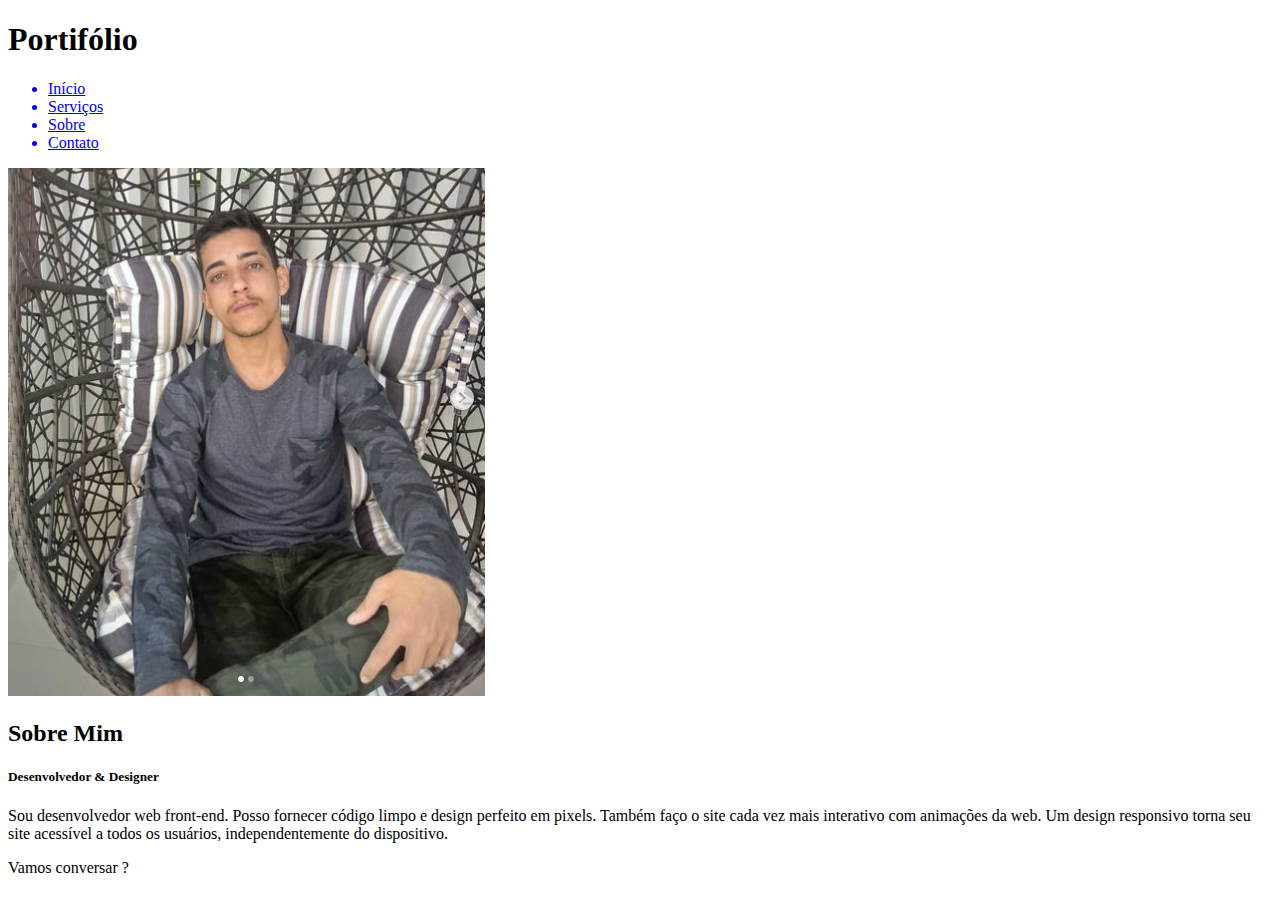
==== about.html @ fe44938f "primeiro commit" ====
<!DOCTYPE html>
<html lang="en">
<head>
    <meta charset="UTF-8">
    <meta http-equiv="X-UA-Compatible" content="IE=edge">
    <meta name="viewport" content="width=device-width, initial-scale=1.0">
    <link href="./style.css/style.css" rel="stylesheet">    
    <link href="./style.css/fonts.css" rel="stylesheet">
    <title>About</title>
</head>
<body class="hero">
    <header>
        <div class="title">
            <h1 class="logo">Portifólio</h1>
        </div>
        <ul>
            <a href="/index.html"><li>Início</li></a>
            <a href="#"><li>Serviços</li></a>
            <a href="/about.html"><li>Sobre</li></a>
            <a href="/contact.html"><li>Contato</li></a>
            
        </ul>
    </header>
    <section class="hero">
		<div class="main">
			<img src="./components/images/iugner.png">
			<div class="about-text">
				<h2>Sobre Mim</h2>
				<h5>Desenvolvedor <span>& Designer</span></h5>
				<p>Sou desenvolvedor web front-end. Posso fornecer código limpo e design perfeito em pixels. 
                    Também faço o site cada vez mais interativo com animações da web. 
                    Um design responsivo torna seu site acessível a todos os usuários, 
                    independentemente do dispositivo.</p>
				<a class="button">Vamos conversar ?</a>
			</div>
		</div>
	</section>
</body>
</html>
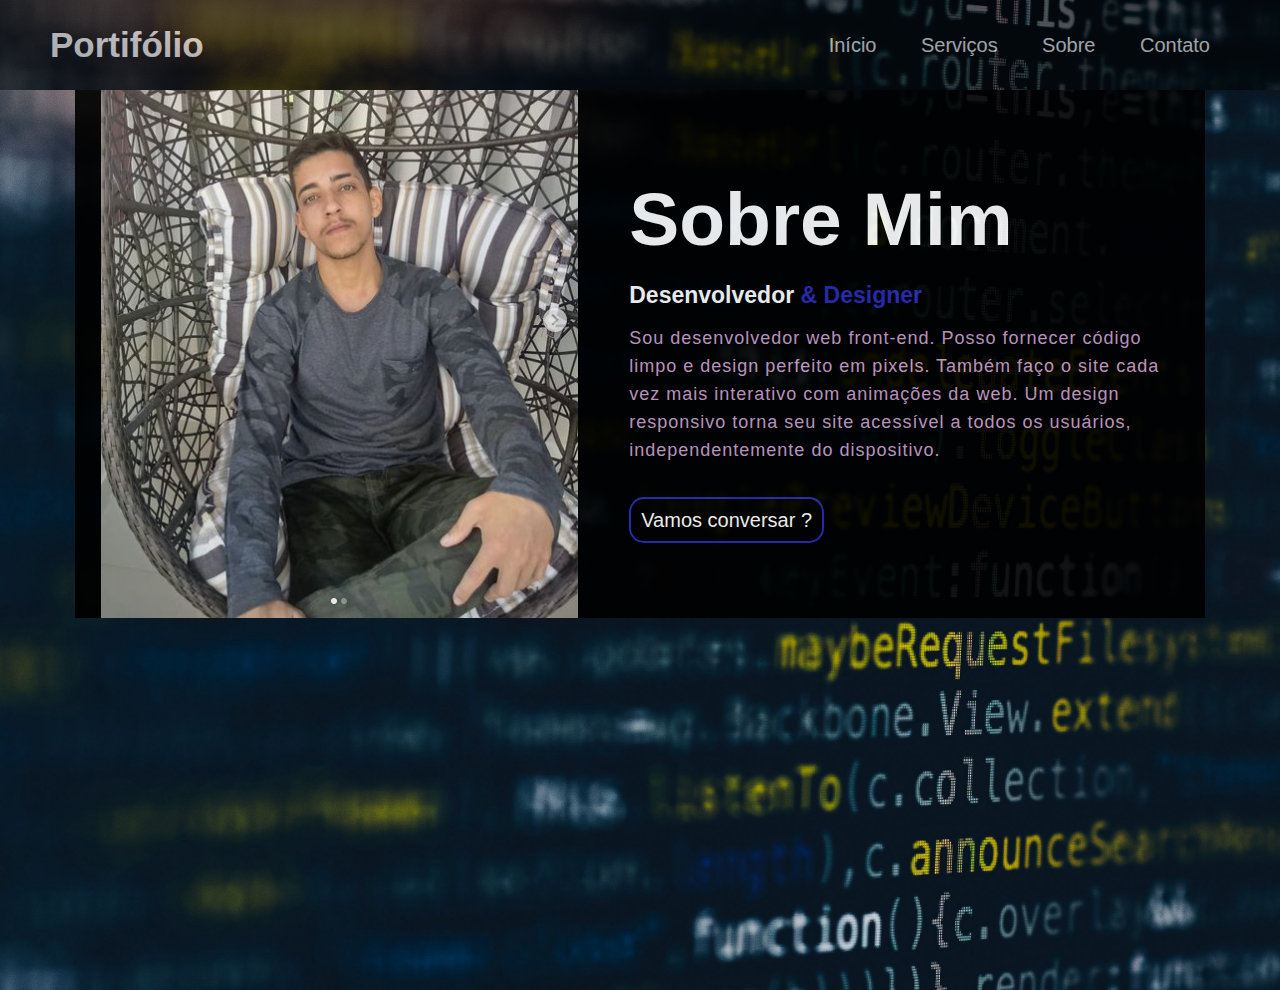
==== commit b08007e1: "3.2 commit" ====
--- a/about.html
+++ b/about.html
@@ -4,8 +4,8 @@
     <meta charset="UTF-8">
     <meta http-equiv="X-UA-Compatible" content="IE=edge">
     <meta name="viewport" content="width=device-width, initial-scale=1.0">
-    <link href="./style.css/style.css" rel="stylesheet">    
-    <link href="./style.css/fonts.css" rel="stylesheet">
+    <link href="./style/style.css" rel="stylesheet">    
+    <link href="./style/fonts.css" rel="stylesheet">
     <title>About</title>
 </head>
 <body class="hero">
@@ -23,7 +23,7 @@
     </header>
     <section class="hero">
 		<div class="main">
-			<img src="./components/images/iugner.png">
+			<img src="./images/iugner.png">
 			<div class="about-text">
 				<h2>Sobre Mim</h2>
 				<h5>Desenvolvedor <span>& Designer</span></h5>
--- a/style/style.css
+++ b/style/style.css
@@ -0,0 +1,207 @@
+*{
+    margin: 0;
+    padding: 0;
+}
+
+.hero{
+    height: 100vh;
+    width: 100%;   
+    background-image: url(/images/back.jpg);
+    background-size: cover;
+    background-position: center; 
+}
+
+.logo{
+    color:white;
+    font-size: 35px;
+    font-family: 'Gill Sans', 'Gill Sans MT', Calibri, 'Trebuchet MS', sans-serif;
+}
+body{
+    color: white;
+    font-family: 'Gill Sans', 'Gill Sans MT', Calibri, 'Trebuchet MS', sans-serif;
+}
+header{
+    height: 10vh;
+    display: flex;
+    flex-direction: row;
+    justify-content: space-between;
+    align-items: center;
+    content: '';
+    background-color: black;
+    opacity: .6;
+}
+
+span{
+    color: rgb(43, 43, 185);;
+}
+.title{
+    flex-direction: column;
+    line-height: 10px;
+    padding: 50px;
+}
+li{
+    display: inline-block;
+    margin: 20px;
+}
+ul{
+    padding: 50px;
+}
+a{
+    color: white;
+    font-size: 20px;
+}
+a:hover{
+    color: rgb(43, 43, 185);
+    transition: 0.3s all;
+}
+.content{
+    position: absolute;
+    top: 50%;
+    left: 8%;
+    color: white;
+}
+
+h1{
+    color: rgb(43, 43, 185);
+    margin: 0px 0px 0px;
+    font-size: 60px;
+}
+h2{
+    color: rgb(43, 43, 185);
+    margin-bottom: 0px;
+    font-size: 30px;
+}
+h3{
+    color: white;
+    margin-bottom: 0px;
+    font-size: 25px;
+}
+h4{
+    color: white;
+    letter-spacing: 2px;
+    font-size: 20px;
+}
+h5{
+	color: white;
+	font-size: 23px;
+	margin-bottom: 15px;
+}
+
+.about{
+	width: 100%;
+	padding: 100px 0px;
+	background-color: #191919;
+}
+.main{
+	width: 1130px;
+	max-width: 95%;
+	margin: 0 auto;
+	display: flex;
+	align-items: center;
+	justify-content: space-around;
+    content: '';
+    background-color: black;
+    opacity: .9;
+}
+.about-text{
+	width: 550px;
+}
+.about-text h2{
+	color: white;
+	font-size: 75px;
+	text-transform: capitalize;
+	margin-bottom: 20px;
+}
+.about-text p{
+	color: #fcfc;
+	letter-spacing: 1px;
+	line-height: 28px;
+	font-size: 18px;
+	margin-bottom: 45px;
+}
+.button{
+    border: 2px solid rgb(43, 43, 185);
+    padding: 10px;
+    border-radius: 15px;
+}
+.button:hover{
+    background-color: rgb(43, 43, 185);
+    color: white;
+    cursor: pointer;
+}
+
+
+.formcontact{
+    width: 50%;
+    min-height: 100vh;
+    display: flex;
+    align-items: center;
+    justify-content: center;
+    flex-direction: column;
+    font-family: 'Gill Sans', 'Gill Sans MT', Calibri, 'Trebuchet MS', sans-serif;
+    padding-right: 1rem;
+    padding-left: 1rem;
+    content: '';
+    background-color: black;
+    opacity: .8;
+}
+
+form{
+    width: 100%;
+    max-width: 32rem;
+    font-size: 18px;
+}
+
+form label,
+form input,
+form textarea,
+form button{
+    display: block;
+    width: 100%;
+}
+form label{
+    color: white;
+    line-height: 1;
+    margin-bottom: 0.5rem;
+}
+
+form input,
+form textarea{
+    font: inherit;
+    padding: 10px;
+    margin-bottom: 1rem;
+    border: 3px solid transparent;
+    border-radius: 8px;
+    transition: border-color, box-shadow 0.2s;
+}
+form textarea{
+    min-height: 13rem;
+    resize: vertical;
+
+}
+
+form input:hover,
+form input:focus,
+form textarea:hover,
+form textarea:focus{
+    outline: none;
+    border-color: rgb(43, 43, 185);
+    box-shadow: 3px rgb(43, 43, 185);
+}
+
+form button{
+    display: block;
+    background-color: transparent;
+    color: white;
+    padding: 1rem;
+    font: inherit;
+    border-color: rgb(43, 43, 185);
+    border-radius: 8px;
+    cursor: pointer;
+    transition: 0.2s;
+    width: 105%;
+}
+
+form button:hover{
+    background-color: rgb(43, 43, 185);
+}
--- a/style/fonts.css
+++ b/style/fonts.css
@@ -0,0 +1,59 @@
+@font-face {
+    font-family: 'poppinsblack';
+    src: url('../components/fonts/poppins-black-webfont.woff') format('woff2'),
+         url('../components/fonts/poppins-black-webfont.woff') format('woff');
+    font-weight: normal;
+    font-style: normal;
+  
+  }
+  
+  
+  
+  
+  @font-face {
+    font-family: 'poppinsbold';
+    src: url('../components/fonts/poppins-bold-webfont.woff2') format('woff2'),
+         url('../components/fonts/poppins-bold-webfont.woff') format('woff');
+    font-weight: normal;
+    font-style: normal;
+  
+  }
+  
+  
+  @font-face {
+    font-family: 'poppinslight';
+    src: url('../components/fonts/poppins-light-webfont.woff2') format('woff2'),
+         url('../components/fonts/poppins-light-webfont.woff') format('woff');
+    font-weight: normal;
+    font-style: normal;
+  
+  }
+  
+  
+  @font-face {
+    font-family: 'poppinsmedium';
+    src: url('../components/fonts/poppins-medium-webfont.woff2') format('woff2'),
+         url('../components/fonts/poppins-medium-webfont.woff') format('woff');
+    font-weight: normal;
+    font-style: normal;
+  
+  }
+  
+  @font-face {
+    font-family: 'poppinsregular';
+    src: url('../components/fonts/poppins-regular-webfont.woff2') format('woff2'),
+         url('../components/fonts/poppins-regular-webfont.woff') format('woff');
+    font-weight: normal;
+    font-style: normal;
+  
+  }
+  
+  @font-face {
+    font-family: 'poppinssemibold';
+    src: url('../components/fonts/poppins-semibold-webfont.woff2') format('woff2'),
+         url('../components/fonts/poppins-semibold-webfont.woff') format('woff');
+    font-weight: normal;
+    font-style: normal;
+  
+  }
+  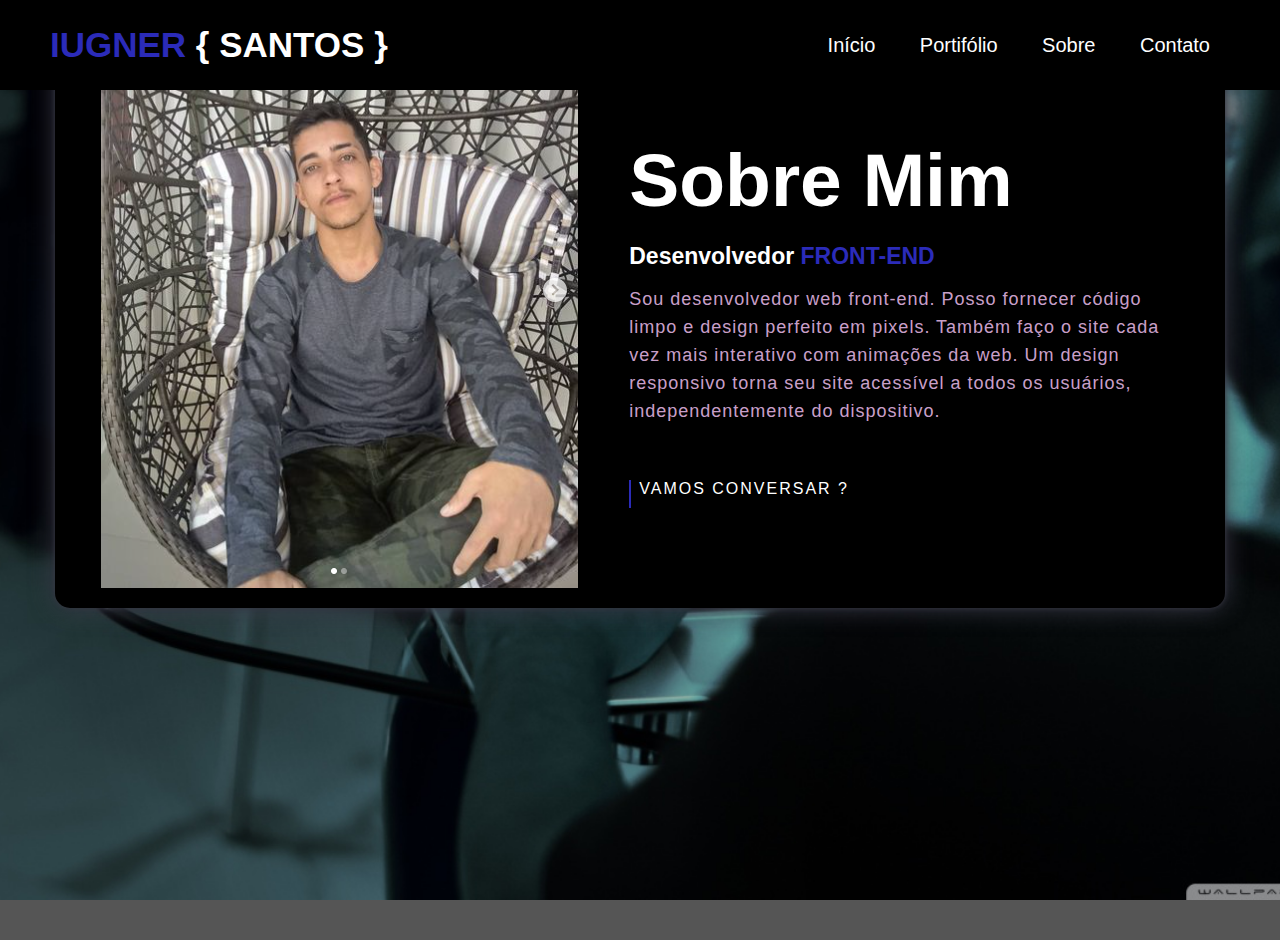
==== commit aa8a1ae9: "menu Portifolio adicionado" ====
--- a/about.html
+++ b/about.html
@@ -6,18 +6,22 @@
     <meta name="viewport" content="width=device-width, initial-scale=1.0">
     <link href="./style/style.css" rel="stylesheet">    
     <link href="./style/fonts.css" rel="stylesheet">
-    <title>About</title>
+    <link href="./style/media.css" rel="stylesheet">
+    <title>Sobre</title>
 </head>
 <body class="hero">
     <header>
         <div class="title">
-            <h1 class="logo">Portifólio</h1>
+            <h1 class="logo"><span>IUGNER </span>{ SANTOS }</h1>
         </div>
+        <button class="buttonmenu">
+            &#9776;
+        </button>
         <ul>
-            <a href="/index.html"><li>Início</li></a>
-            <a href="#"><li>Serviços</li></a>
-            <a href="/about.html"><li>Sobre</li></a>
-            <a href="/contact.html"><li>Contato</li></a>
+            <a href="index.html"><li>Início</li></a>
+            <a href="projetos.html"><li>Portifólio</li></a>
+            <a href="about.html"><li>Sobre</li></a>
+            <a href="contact.html"><li>Contato</li></a>
             
         </ul>
     </header>
@@ -26,12 +30,17 @@
 			<img src="./images/iugner.png">
 			<div class="about-text">
 				<h2>Sobre Mim</h2>
-				<h5>Desenvolvedor <span>& Designer</span></h5>
+				<h5>Desenvolvedor <span>FRONT-END</span></h5>
 				<p>Sou desenvolvedor web front-end. Posso fornecer código limpo e design perfeito em pixels. 
                     Também faço o site cada vez mais interativo com animações da web. 
                     Um design responsivo torna seu site acessível a todos os usuários, 
                     independentemente do dispositivo.</p>
-				<a class="button">Vamos conversar ?</a>
+				<a class="butao" href="contact.html">
+                    <span></span>
+                    <span></span>
+                    <span></span>
+                    <span></span>
+                    Vamos conversar ?</a>
 			</div>
 		</div>
 	</section>
--- a/style/style.css
+++ b/style/style.css
@@ -6,9 +6,11 @@
 .hero{
     height: 100vh;
     width: 100%;   
-    background-image: url(/images/back.jpg);
+    background-image: url(../images/back3.jpg);
     background-size: cover;
     background-position: center; 
+    background-repeat: no-repeat;
+    background-attachment: fixed;
 }
 
 .logo{
@@ -23,12 +25,14 @@
 header{
     height: 10vh;
     display: flex;
+    position: fixed;
     flex-direction: row;
     justify-content: space-between;
     align-items: center;
-    content: '';
     background-color: black;
-    opacity: .6;
+    width: 100%;
+    top: 0;
+    left: 0;
 }
 
 span{
@@ -44,11 +48,13 @@
     margin: 20px;
 }
 ul{
-    padding: 50px;
+    overflow: hidden;
+    margin-right: 50px;
 }
 a{
     color: white;
     font-size: 20px;
+    text-decoration: none;
 }
 a:hover{
     color: rgb(43, 43, 185);
@@ -93,6 +99,7 @@
 	background-color: #191919;
 }
 .main{
+    padding: 20px;
 	width: 1130px;
 	max-width: 95%;
 	margin: 0 auto;
@@ -101,7 +108,14 @@
 	justify-content: space-around;
     content: '';
     background-color: black;
-    opacity: .9;
+    box-shadow: 0 0 5px rgb(54, 54, 65),
+                0 0 25px rgb(58, 58, 73);
+                border-radius: 15px;
+    
+}
+section{
+    padding-top: 80px;
+    
 }
 .about-text{
 	width: 550px;
@@ -119,31 +133,222 @@
 	font-size: 18px;
 	margin-bottom: 45px;
 }
-.button{
-    border: 2px solid rgb(43, 43, 185);
+
+.butao{
+    position: relative;
+    display: inline-block;
+    padding: 10px 20px;
+    color: white;
+    font-size: 16px;
+    text-decoration: none;
+    text-transform: uppercase;
+    overflow: hidden;
+    transition: .5s;
+    margin-top: 40x;
+    letter-spacing: 2px;
     padding: 10px;
-    border-radius: 15px;
-}
-.button:hover{
-    background-color: rgb(43, 43, 185);
-    color: white;
+    background-color: transparent;
+}
+.butao:hover{
     cursor: pointer;
+    padding: 10px;
+    background: rgb(43, 43, 185);
+    color: #fff;
+    box-shadow: 0 0 5px rgb(43, 43, 185),
+                0 0 25px rgb(43, 43, 185);
+}
+a span{
+    position: absolute;
+    display: block;
+    background-color:rgb(43, 43, 185)
+}
+
+a span:nth-child(1){
+    top:0;
+    left: -100%;
+    width: 100%;
+    height: 2px;
+    background: -moz-linear-gradient(90deg, transparent,rgb(43, 43, 185));
+    
+    animation: btn-anim1 1s linear infinite;
+}
+@keyframes btn-anim1{
+    0% {
+        left:-100%;
+    }
+    50%,100% {
+        left: 100%;
+    }
+}
+
+a span:nth-child(2){
+    top: -100%;
+    right: 0;
+    width: 2px;
+    height: 100%;
+    background: -moz-linear-gradient(180deg, transparent,rgb(43, 43, 185));
+    animation: btn-anim2 1s linear infinite;
+    animation-delay: .25s;
+}
+@keyframes btn-anim2{
+    0% {
+        top:-100%;
+    }
+    50%,100% {
+        top: 100%;
+    }
+}
+a span:nth-child(3){
+    bottom:0;
+    right: -100%;
+    width: 100%;
+    height: 2px;
+    background: -moz-linear-gradient(270deg, transparent,rgb(43, 43, 185));
+    animation: btn-anim3 1s linear infinite;
+    animation-delay: .5s
+}
+@keyframes btn-anim3{
+    0% {
+        right:-100%;
+    }
+    50%,100% {
+        right: 100%;
+    }
+}
+a span:nth-child(4){
+    bottom:-100;
+    left:0;
+    width: 2px;
+    height: 100%;
+    background: -moz-linear-gradient(90deg, transparent,rgb(43, 43, 185));
+    animation: btn-anim4 1s linear infinite;
+    animation-delay: .75s;
+}
+@keyframes btn-anim4{
+    0% {
+        bottom:-100%;
+    }
+    50%,100% {
+        bottom: 100%;
+    }
+}
+button{
+    border: none;
+}
+button span{
+    position: absolute;
+    display: block;
+    background-color:rgb(43, 43, 185);
+    border: none;
+}
+
+button span:nth-child(1){
+    top:0;
+    left: -100%;
+    width: 100%;
+    height: 2px;
+    background: -moz-linear-gradient(90deg, transparent,rgb(43, 43, 185));
+    
+    animation: btn-anim1 1s linear infinite;
+}
+@keyframes btn-anim1{
+    0% {
+        left:-100%;
+    }
+    50%,100% {
+        left: 100%;
+    }
+}
+.buttonmenu{
+    display: none;
+}
+button span:nth-child(2){
+    top: -100%;
+    right: 0;
+    width: 2px;
+    height: 100%;
+    background: -moz-linear-gradient(180deg, transparent,rgb(43, 43, 185));
+    animation: btn-anim2 1s linear infinite;
+    animation-delay: .25s;
+}
+@keyframes btn-anim2{
+    0% {
+        top:-100%;
+    }
+    50%,100% {
+        top: 100%;
+    }
+}
+button span:nth-child(3){
+    bottom:0;
+    right: -100%;
+    width: 100%;
+    height: 2px;
+    background: -moz-linear-gradient(270deg, transparent,rgb(43, 43, 185));
+    animation: btn-anim3 1s linear infinite;
+    animation-delay: .5s
+}
+@keyframes btn-anim3{
+    0% {
+        right:-100%;
+    }
+    50%,100% {
+        right: 100%;
+    }
+}
+button span:nth-child(4){
+    bottom:-100;
+    left:0;
+    width: 2px;
+    height: 100%;
+    background: -moz-linear-gradient(90deg, transparent,rgb(43, 43, 185));
+    animation: btn-anim4 1s linear infinite;
+    animation-delay: .75s;
+}
+@keyframes btn-anim4{
+    0% {
+        bottom:-100%;
+    }
+    50%,100% {
+        bottom: 100%;
+    }
 }
 
 
 .formcontact{
-    width: 50%;
-    min-height: 100vh;
+    
+        padding: 20px 10px 20px 10px;
+        width: 650px;
+        max-width: 95%;
+        height: 570px;
+        margin: 0 auto;
+        display: flex;
+        align-items: center;
+        justify-content: space-around;
+        flex-direction: column;
+        background-color: black;
+        box-shadow: 0 0 5px rgb(54, 54, 65),
+                    0 0 25px rgb(58, 58, 73);
+        border-radius: 15px;
+    
+}
+.cards{
+    
+    padding: 20px 10px 20px 10px;
+    width: 150px;
+    max-width: 95%;
+    height: 70px;
+    margin-left: 600px;
+    margin-bottom: 10px;
     display: flex;
     align-items: center;
-    justify-content: center;
+    justify-content: space-around;
     flex-direction: column;
-    font-family: 'Gill Sans', 'Gill Sans MT', Calibri, 'Trebuchet MS', sans-serif;
-    padding-right: 1rem;
-    padding-left: 1rem;
-    content: '';
     background-color: black;
-    opacity: .8;
+    box-shadow: 0 0 5px rgb(54, 54, 65),
+                0 0 25px rgb(58, 58, 73);
+    border-radius: 15px;
+
 }
 
 form{
@@ -154,8 +359,7 @@
 
 form label,
 form input,
-form textarea,
-form button{
+form textarea{
     display: block;
     width: 100%;
 }
@@ -167,12 +371,14 @@
 
 form input,
 form textarea{
+    color: white;
     font: inherit;
-    padding: 10px;
+    padding: 5px;
     margin-bottom: 1rem;
-    border: 3px solid transparent;
+    border: 1px solid white;
     border-radius: 8px;
     transition: border-color, box-shadow 0.2s;
+    background-color: rgb(8, 8, 8);
 }
 form textarea{
     min-height: 13rem;
@@ -189,19 +395,175 @@
     box-shadow: 3px rgb(43, 43, 185);
 }
 
-form button{
-    display: block;
-    background-color: transparent;
-    color: white;
-    padding: 1rem;
-    font: inherit;
-    border-color: rgb(43, 43, 185);
-    border-radius: 8px;
+.cardsPosition{
+    display: flex;
+    align-items: center;
+    justify-content: space-around;
+    flex-direction: row;
+
+}
+
+* {
+  margin: 0;
+  padding: 0;
+}
+
+body {
+  background-color: #555;
+  min-height: 100vh;
+  display: flex;
+  justify-content: center;
+  align-items: center;
+}
+
+.container {
+  width: 100%;
+  display: flex;
+  justify-content: space-evenly;
+  flex-wrap: wrap;
+}
+
+/* Card */
+.card {
+  width: 300px;
+  height: 460px;
+  margin: 25px;
+  border: 1px solid white;
+  border-color: #2740d1;
+  background-color: #fff;
+  border-radius: 10px;
+  overflow: hidden;
+  box-shadow: 0px 0px 10px rgba(0, 0, 0, 0.7);
+  transition: 0.3s;
+}
+
+/* Card Header*/
+.card-header {
+  width: 100%;
+  height: 300px;
+  overflow: hidden;
+  display: block;
+    margin-left: auto;
+    margin-right: auto 
+    
+}
+
+.card-img {
+  min-width: 40%;
+  width: auto;
+  height: 100%;
+}
+
+/* Card Body */
+.card-body {
+  height: 70px;
+  padding: 15px;
+  text-align: center;
+  font-family: sans-serif;
+}
+
+.card-local {
+  font-size: 16px;
+  margin: 10px 0;
+}
+
+.card-titulo {
+  font-size: 32px;
+  margin: 10px 0;
+}
+
+.card-texto {
+  font-size: 12px;
+  width: 250px;
+  margin: 0 auto;
+}
+
+/* Card Footer */
+.card-footer {
+  margin-top: 30px;
+  text-align: center;
+  background-color: #000;
+  color: #fff;
+  display: block;
+  padding: 16px;
+  text-decoration: none;
+  font-family: sans-serif;
+  font-weight: 600;
+}
+.vermais{
+    font-size: 20px;
+}
+.vermais:hover {
+    color: blue;
     cursor: pointer;
-    transition: 0.2s;
-    width: 105%;
-}
-
-form button:hover{
-    background-color: rgb(43, 43, 185);
-}
+    font-size: 21px;
+  }
+/* Cores Cards */
+.card-1 .card-footer {
+  background-color:black;
+}
+
+.card-1 .card-local {
+  color: #2740d1;
+}
+.content-modal{
+    position: absolute;
+    top: 50%;
+    left: 50%;
+    transform: translate(-50%,-50%);
+    display: flex;
+	align-items: center;
+	justify-content: space-around;
+    padding: 20px;
+}
+
+.content-modal{
+    justify-content: space-around;
+  
+    width: 160vh;
+    height: 70vh;
+    background:black;
+    transition: .2s ease-in;
+}
+
+.close-btn{
+   top: 10px;
+    right: 30px;
+    position: absolute;
+    cursor: pointer;
+    font-size: 50px;
+    font-weight: 700;
+    line-height: 1;
+    color: white;
+    text-shadow: 0 1px 0 #fff;
+    opacity: .5;  
+}
+.close-btn:hover{
+     color: rgb(43, 43, 185);
+     opacity: 1;
+ }
+
+ .btn-portifolio{
+     background-color: #000;
+     font-size: 30px;
+     position: relative;
+    display: inline-block;
+    padding: 10px 20px;
+    color: white;
+    font-size: 16px;
+    text-decoration: none;
+    text-transform: uppercase;
+    overflow: hidden;
+    transition: .5s;
+    letter-spacing: 2px;
+    padding: 10px;
+    margin-top: 30px;
+ }
+ .btn-portifolio:hover{
+    cursor: pointer;
+    padding: 10px;
+    background: rgb(43, 43, 185);
+    color: #fff;
+    box-shadow: 0 0 5px rgb(43, 43, 185),
+                0 0 25px rgb(43, 43, 185);
+}--- a/style/media.css
+++ b/style/media.css
@@ -0,0 +1,112 @@
+
+.buttonmenu:focus~ul{
+    height: 230px;
+}
+.buttonmenu:hover{
+    background-color: rgb(79, 82, 85);
+    cursor: pointer;
+}
+a:hover{
+    color: rgb(43, 43, 185);
+    transition: 0.3s all;
+}
+
+ul {
+    list-style: none;
+    padding: 0;
+    overflow: hidden;
+    transition: all .5s;
+}
+.buttonmenu{
+    align-items: unset;
+    background-color: transparent;
+    border: none;
+    color: white;
+    font-size: 36px;
+    position: absolute;
+    right: 10px;
+    display: none;
+}
+@media screen and (max-width: 768px){
+    form{
+        font-size: 15px;
+    }
+    section{
+        padding-top: 70px;
+        padding-bottom: 80px;
+    }
+    .about-text p{
+        color: #fcfc;
+        letter-spacing: 1px;
+        line-height: 28px;
+        font-size: 15px;
+        margin-bottom: 45px;
+    }
+    form input,form textarea{
+        width: 95%;
+    }
+    .formcontact{
+        width: 400px;
+    }
+
+    img{
+        padding-top: 20px;
+        width: 60%;
+        height: 60%;
+    }
+    .main{
+        width: 400px;
+        flex-direction: column;
+        top: -30px;
+    }
+    
+    .about-text{
+        width: 300px;
+    }
+    .about-text h2{
+        color: white;
+        font-size: 45px;
+        text-transform: capitalize;
+        margin-bottom: 20px;
+    }
+
+    .buttonmenu{
+        display: flex;
+    }
+
+    .content{
+        top: 60%;
+    }
+
+    a{  display: flex;
+        flex-direction: column;
+        font-size: 15px;
+    }
+
+    h1{
+        font-size: 15;
+    }
+
+    .title{
+        padding: 20px;
+        align-items: unset;
+    }
+    
+    header{
+        height: fit-content;
+        flex-direction: column;
+        padding: 0;
+        align-items: flex-start;
+    }
+
+    ul{
+        margin: 0;
+        flex-direction: column;
+        height: 0;
+        text-align: center;
+        width: 100%;
+    }
+    
+    
+    
+}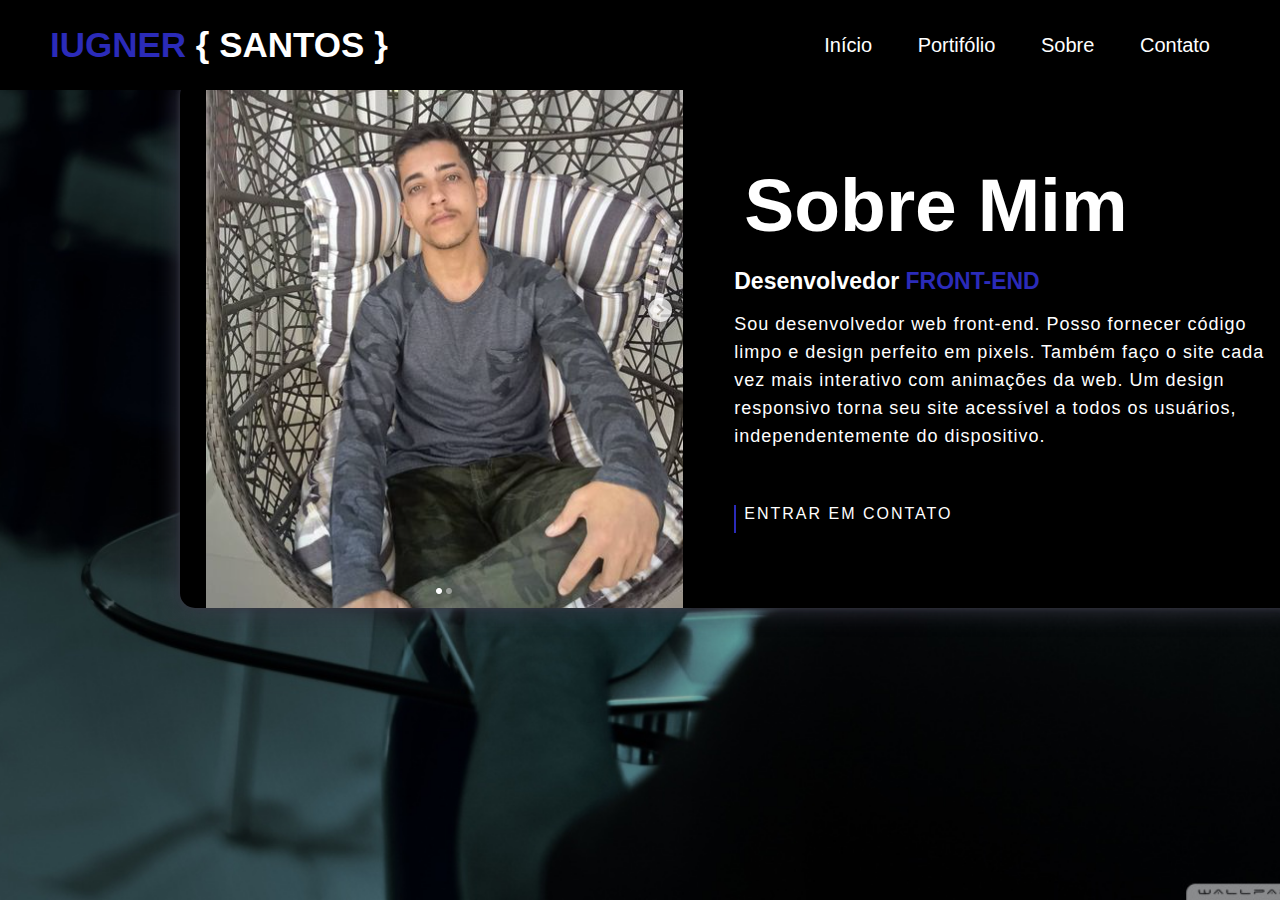
==== commit c1922d4d: "cards ajustes" ====
--- a/about.html
+++ b/about.html
@@ -1,14 +1,16 @@
 <!DOCTYPE html>
 <html lang="en">
+
 <head>
     <meta charset="UTF-8">
     <meta http-equiv="X-UA-Compatible" content="IE=edge">
     <meta name="viewport" content="width=device-width, initial-scale=1.0">
-    <link href="./style/style.css" rel="stylesheet">    
+    <link href="./style/style.css" rel="stylesheet">
     <link href="./style/fonts.css" rel="stylesheet">
     <link href="./style/media.css" rel="stylesheet">
     <title>Sobre</title>
 </head>
+
 <body class="hero">
     <header>
         <div class="title">
@@ -18,31 +20,40 @@
             &#9776;
         </button>
         <ul>
-            <a href="index.html"><li>Início</li></a>
-            <a href="projetos.html"><li>Portifólio</li></a>
-            <a href="about.html"><li>Sobre</li></a>
-            <a href="contact.html"><li>Contato</li></a>
-            
+            <a href="index.html">
+                <li>Início</li>
+            </a>
+            <a href="projetos.html">
+                <li>Portifólio</li>
+            </a>
+            <a href="about.html">
+                <li>Sobre</li>
+            </a>
+            <a href="contact.html">
+                <li>Contato</li>
+            </a>
+
         </ul>
     </header>
     <section class="hero">
-		<div class="main">
-			<img src="./images/iugner.png">
-			<div class="about-text">
-				<h2>Sobre Mim</h2>
-				<h5>Desenvolvedor <span>FRONT-END</span></h5>
-				<p>Sou desenvolvedor web front-end. Posso fornecer código limpo e design perfeito em pixels. 
-                    Também faço o site cada vez mais interativo com animações da web. 
-                    Um design responsivo torna seu site acessível a todos os usuários, 
+        <div class="main">
+            <img src="./images/iugner.png" class="img-about">
+            <div class="about-text">
+                <h2>Sobre Mim</h2>
+                <h5>Desenvolvedor <span>FRONT-END</span></h5>
+                <p>Sou desenvolvedor web front-end. Posso fornecer código limpo e design perfeito em pixels.
+                    Também faço o site cada vez mais interativo com animações da web.
+                    Um design responsivo torna seu site acessível a todos os usuários,
                     independentemente do dispositivo.</p>
-				<a class="butao" href="contact.html">
+                <a class="butao" href="contact.html">
                     <span></span>
                     <span></span>
                     <span></span>
                     <span></span>
-                    Vamos conversar ?</a>
-			</div>
-		</div>
-	</section>
+                    Entrar em contato</a>
+            </div>
+        </div>
+    </section>
 </body>
+
 </html>--- a/style/style.css
+++ b/style/style.css
@@ -1,28 +1,31 @@
 *{
     margin: 0;
     padding: 0;
-}
-
-.hero{
+    box-sizing: border-box;
+}
+
+.hero {
     height: 100vh;
-    width: 100%;   
+    width: 100%;
     background-image: url(../images/back3.jpg);
     background-size: cover;
-    background-position: center; 
+    background-position: center;
     background-repeat: no-repeat;
     background-attachment: fixed;
 }
 
-.logo{
-    color:white;
+.logo {
+    color: white;
     font-size: 35px;
     font-family: 'Gill Sans', 'Gill Sans MT', Calibri, 'Trebuchet MS', sans-serif;
 }
-body{
+
+body {
     color: white;
     font-family: 'Gill Sans', 'Gill Sans MT', Calibri, 'Trebuchet MS', sans-serif;
 }
-header{
+
+header {
     height: 10vh;
     display: flex;
     position: fixed;
@@ -35,106 +38,137 @@
     left: 0;
 }
 
-span{
-    color: rgb(43, 43, 185);;
-}
-.title{
+span {
+    color: rgb(43, 43, 185);
+    ;
+}
+
+.title {
     flex-direction: column;
     line-height: 10px;
     padding: 50px;
 }
-li{
+
+li {
     display: inline-block;
     margin: 20px;
 }
-ul{
+
+ul {
     overflow: hidden;
     margin-right: 50px;
 }
-a{
+
+a {
     color: white;
     font-size: 20px;
     text-decoration: none;
 }
-a:hover{
+
+a:hover {
     color: rgb(43, 43, 185);
     transition: 0.3s all;
 }
-.content{
+
+.content-inicio {
     position: absolute;
     top: 50%;
     left: 8%;
     color: white;
 }
 
-h1{
+h1 {
     color: rgb(43, 43, 185);
     margin: 0px 0px 0px;
     font-size: 60px;
 }
-h2{
+
+h2 {
     color: rgb(43, 43, 185);
-    margin-bottom: 0px;
+    margin: 10px;
     font-size: 30px;
 }
-h3{
+
+h3 {
     color: white;
     margin-bottom: 0px;
     font-size: 25px;
 }
-h4{
-    color: white;
-    letter-spacing: 2px;
+
+h4 {
+    color: blue;
     font-size: 20px;
 }
-h5{
-	color: white;
-	font-size: 23px;
-	margin-bottom: 15px;
-}
-
-.about{
-	width: 100%;
-	padding: 100px 0px;
-	background-color: #191919;
-}
-.main{
-    padding: 20px;
-	width: 1130px;
-	max-width: 95%;
-	margin: 0 auto;
-	display: flex;
-	align-items: center;
-	justify-content: space-around;
+
+h5 {
+    color: white;
+    font-size: 23px;
+    margin-bottom: 15px;
+}
+
+.about {
+    width: 100%;
+    padding: 100px 0px;
+    background-color: #191919;
+}
+
+.main {
+    margin-left: 20vh;
+    width: 1130px;
+    max-width: 95%;
+    display: flex;
+    align-items: center;
+    justify-content: space-around;
     content: '';
     background-color: black;
     box-shadow: 0 0 5px rgb(54, 54, 65),
-                0 0 25px rgb(58, 58, 73);
-                border-radius: 15px;
-    
-}
-section{
+        0 0 25px rgb(58, 58, 73);
+    border-radius: 15px;
+}
+
+.main-modal {
+    margin-top: 12vh;
+    margin-left: 20vh;
+    padding: 20px;
+    width: 1130px;
+    max-width: 95%;
+    display: flex;
+    align-items: center;
+    justify-content: space-around;
+    content: '';
+    background-color: black;
+    box-shadow: 0 0 5px rgb(54, 54, 65),
+        0 0 25px rgb(58, 58, 73);
+    border-radius: 15px;
+
+
+}
+
+section {
     padding-top: 80px;
-    
-}
-.about-text{
-	width: 550px;
-}
-.about-text h2{
-	color: white;
-	font-size: 75px;
-	text-transform: capitalize;
-	margin-bottom: 20px;
-}
-.about-text p{
-	color: #fcfc;
-	letter-spacing: 1px;
-	line-height: 28px;
-	font-size: 18px;
-	margin-bottom: 45px;
-}
-
-.butao{
+
+}
+
+.about-text {
+    width: 550px;
+}
+
+.about-text h2 {
+    color: white;
+    font-size: 75px;
+    text-transform: capitalize;
+    margin-bottom: 20px;
+}
+
+.about-text p {
+    color: white;
+    letter-spacing: 1px;
+    line-height: 28px;
+    font-size: 18px;
+    margin-bottom: 45px;
+}
+
+.butao {
     position: relative;
     display: inline-block;
     padding: 10px 20px;
@@ -149,191 +183,225 @@
     padding: 10px;
     background-color: transparent;
 }
-.butao:hover{
+
+.butao:hover {
     cursor: pointer;
     padding: 10px;
     background: rgb(43, 43, 185);
     color: #fff;
     box-shadow: 0 0 5px rgb(43, 43, 185),
-                0 0 25px rgb(43, 43, 185);
-}
-a span{
+        0 0 25px rgb(43, 43, 185);
+}
+
+a span {
     position: absolute;
     display: block;
-    background-color:rgb(43, 43, 185)
-}
-
-a span:nth-child(1){
-    top:0;
+    background-color: rgb(43, 43, 185)
+}
+
+a span:nth-child(1) {
+    top: 0;
     left: -100%;
     width: 100%;
     height: 2px;
-    background: -moz-linear-gradient(90deg, transparent,rgb(43, 43, 185));
-    
+    background: -moz-linear-gradient(90deg, transparent, rgb(43, 43, 185));
+
     animation: btn-anim1 1s linear infinite;
 }
-@keyframes btn-anim1{
-    0% {
-        left:-100%;
-    }
-    50%,100% {
+
+@keyframes btn-anim1 {
+    0% {
+        left: -100%;
+    }
+
+    50%,
+    100% {
         left: 100%;
     }
 }
 
-a span:nth-child(2){
+a span:nth-child(2) {
     top: -100%;
     right: 0;
     width: 2px;
     height: 100%;
-    background: -moz-linear-gradient(180deg, transparent,rgb(43, 43, 185));
+    background: -moz-linear-gradient(180deg, transparent, rgb(43, 43, 185));
     animation: btn-anim2 1s linear infinite;
     animation-delay: .25s;
 }
-@keyframes btn-anim2{
-    0% {
-        top:-100%;
-    }
-    50%,100% {
+
+@keyframes btn-anim2 {
+    0% {
+        top: -100%;
+    }
+
+    50%,
+    100% {
         top: 100%;
     }
 }
-a span:nth-child(3){
-    bottom:0;
+
+a span:nth-child(3) {
+    bottom: 0;
     right: -100%;
     width: 100%;
     height: 2px;
-    background: -moz-linear-gradient(270deg, transparent,rgb(43, 43, 185));
+    background: -moz-linear-gradient(270deg, transparent, rgb(43, 43, 185));
     animation: btn-anim3 1s linear infinite;
     animation-delay: .5s
 }
-@keyframes btn-anim3{
-    0% {
-        right:-100%;
-    }
-    50%,100% {
+
+@keyframes btn-anim3 {
+    0% {
+        right: -100%;
+    }
+
+    50%,
+    100% {
         right: 100%;
     }
 }
-a span:nth-child(4){
-    bottom:-100;
-    left:0;
+
+a span:nth-child(4) {
+    bottom: -100;
+    left: 0;
     width: 2px;
     height: 100%;
-    background: -moz-linear-gradient(90deg, transparent,rgb(43, 43, 185));
+    background: -moz-linear-gradient(90deg, transparent, rgb(43, 43, 185));
     animation: btn-anim4 1s linear infinite;
     animation-delay: .75s;
 }
-@keyframes btn-anim4{
-    0% {
-        bottom:-100%;
-    }
-    50%,100% {
+
+@keyframes btn-anim4 {
+    0% {
+        bottom: -100%;
+    }
+
+    50%,
+    100% {
         bottom: 100%;
     }
 }
-button{
+
+button {
     border: none;
 }
-button span{
+
+button span {
     position: absolute;
     display: block;
-    background-color:rgb(43, 43, 185);
+    background-color: rgb(43, 43, 185);
     border: none;
 }
 
-button span:nth-child(1){
-    top:0;
+button span:nth-child(1) {
+    top: 0;
     left: -100%;
     width: 100%;
     height: 2px;
-    background: -moz-linear-gradient(90deg, transparent,rgb(43, 43, 185));
-    
+    background: -moz-linear-gradient(90deg, transparent, rgb(43, 43, 185));
+
     animation: btn-anim1 1s linear infinite;
 }
-@keyframes btn-anim1{
-    0% {
-        left:-100%;
-    }
-    50%,100% {
+
+@keyframes btn-anim1 {
+    0% {
+        left: -100%;
+    }
+
+    50%,
+    100% {
         left: 100%;
     }
 }
-.buttonmenu{
+
+.buttonmenu {
     display: none;
 }
-button span:nth-child(2){
+
+button span:nth-child(2) {
     top: -100%;
     right: 0;
     width: 2px;
     height: 100%;
-    background: -moz-linear-gradient(180deg, transparent,rgb(43, 43, 185));
+    background: -moz-linear-gradient(180deg, transparent, rgb(43, 43, 185));
     animation: btn-anim2 1s linear infinite;
     animation-delay: .25s;
 }
-@keyframes btn-anim2{
-    0% {
-        top:-100%;
-    }
-    50%,100% {
+
+@keyframes btn-anim2 {
+    0% {
+        top: -100%;
+    }
+
+    50%,
+    100% {
         top: 100%;
     }
 }
-button span:nth-child(3){
-    bottom:0;
+
+button span:nth-child(3) {
+    bottom: 0;
     right: -100%;
     width: 100%;
     height: 2px;
-    background: -moz-linear-gradient(270deg, transparent,rgb(43, 43, 185));
+    background: -moz-linear-gradient(270deg, transparent, rgb(43, 43, 185));
     animation: btn-anim3 1s linear infinite;
     animation-delay: .5s
 }
-@keyframes btn-anim3{
-    0% {
-        right:-100%;
-    }
-    50%,100% {
+
+@keyframes btn-anim3 {
+    0% {
+        right: -100%;
+    }
+
+    50%,
+    100% {
         right: 100%;
     }
 }
-button span:nth-child(4){
-    bottom:-100;
-    left:0;
+
+button span:nth-child(4) {
+    bottom: -100;
+    left: 0;
     width: 2px;
     height: 100%;
-    background: -moz-linear-gradient(90deg, transparent,rgb(43, 43, 185));
+    background: -moz-linear-gradient(90deg, transparent, rgb(43, 43, 185));
     animation: btn-anim4 1s linear infinite;
     animation-delay: .75s;
 }
-@keyframes btn-anim4{
-    0% {
-        bottom:-100%;
-    }
-    50%,100% {
+
+@keyframes btn-anim4 {
+    0% {
+        bottom: -100%;
+    }
+
+    50%,
+    100% {
         bottom: 100%;
     }
 }
 
 
-.formcontact{
-    
-        padding: 20px 10px 20px 10px;
-        width: 650px;
-        max-width: 95%;
-        height: 570px;
-        margin: 0 auto;
-        display: flex;
-        align-items: center;
-        justify-content: space-around;
-        flex-direction: column;
-        background-color: black;
-        box-shadow: 0 0 5px rgb(54, 54, 65),
-                    0 0 25px rgb(58, 58, 73);
-        border-radius: 15px;
-    
-}
-.cards{
-    
+.formcontact {
+    margin-top: -2vh;
+    margin-left: 25%;
+    width: 650px;
+    max-width: 95%;
+    height: 550px;
+    display: flex;
+    align-items: center;
+    justify-content: space-around;
+    flex-direction: column;
+    background-color: black;
+    box-shadow: 0 0 5px rgb(54, 54, 65),
+        0 0 25px rgb(58, 58, 73);
+    border-radius: 15px;
+
+}
+
+.cards {
+
     padding: 20px 10px 20px 10px;
     width: 150px;
     max-width: 95%;
@@ -346,12 +414,12 @@
     flex-direction: column;
     background-color: black;
     box-shadow: 0 0 5px rgb(54, 54, 65),
-                0 0 25px rgb(58, 58, 73);
+        0 0 25px rgb(58, 58, 73);
     border-radius: 15px;
 
 }
 
-form{
+form {
     width: 100%;
     max-width: 32rem;
     font-size: 18px;
@@ -359,18 +427,19 @@
 
 form label,
 form input,
-form textarea{
+form textarea {
     display: block;
     width: 100%;
 }
-form label{
+
+form label {
     color: white;
     line-height: 1;
     margin-bottom: 0.5rem;
 }
 
 form input,
-form textarea{
+form textarea {
     color: white;
     font: inherit;
     padding: 5px;
@@ -380,7 +449,8 @@
     transition: border-color, box-shadow 0.2s;
     background-color: rgb(8, 8, 8);
 }
-form textarea{
+
+form textarea {
     min-height: 13rem;
     resize: vertical;
 
@@ -389,13 +459,13 @@
 form input:hover,
 form input:focus,
 form textarea:hover,
-form textarea:focus{
+form textarea:focus {
     outline: none;
     border-color: rgb(43, 43, 185);
     box-shadow: 3px rgb(43, 43, 185);
 }
 
-.cardsPosition{
+.cardsPosition {
     display: flex;
     align-items: center;
     justify-content: space-around;
@@ -403,132 +473,113 @@
 
 }
 
-* {
-  margin: 0;
-  padding: 0;
-}
-
 body {
-  background-color: #555;
-  min-height: 100vh;
-  display: flex;
-  justify-content: center;
-  align-items: center;
-}
-
-.container {
-  width: 100%;
-  display: flex;
-  justify-content: space-evenly;
-  flex-wrap: wrap;
-}
-
-/* Card */
+    background-color: #555;
+    min-height: 100vh;
+    display: flex;
+    justify-content: center;
+    align-items: center;
+}
+
+.img-modal{
+    height: 80vh;
+}
+
+.container{
+    width: 1150px;
+    padding: 20px;
+    display: flex;
+    align-items: center;
+    justify-content: center;
+    flex-wrap: wrap;  
+}
+
+.container .card{
+    background-color: black;
+    width: 300px;
+    margin: 10px;
+    border: 1px solid black;
+    border-radius: 20px;
+    overflow: hidden;
+    transition: 0.5s;
+    text-align: center;
+
+}
+.container .card .img{
+    transition: 0.5s;
+    height: 50vh;
+}
+
+.container .card .content{
+    text-align: center;
+}
+
+
+.container .card .content a{
+    position: relative;
+    display: inline-block;
+    padding: 10px 20px;
+    color: white;
+    text-decoration: none;
+    transition: 0.5s;
+    outline: none;
+    margin-top: 20px;
+}
+
 .card {
-  width: 300px;
-  height: 460px;
-  margin: 25px;
-  border: 1px solid white;
-  border-color: #2740d1;
-  background-color: #fff;
-  border-radius: 10px;
-  overflow: hidden;
-  box-shadow: 0px 0px 10px rgba(0, 0, 0, 0.7);
-  transition: 0.3s;
-}
-
-/* Card Header*/
-.card-header {
-  width: 100%;
-  height: 300px;
-  overflow: hidden;
-  display: block;
-    margin-left: auto;
-    margin-right: auto 
-    
-}
-
-.card-img {
-  min-width: 40%;
-  width: auto;
-  height: 100%;
-}
-
-/* Card Body */
-.card-body {
-  height: 70px;
-  padding: 15px;
-  text-align: center;
-  font-family: sans-serif;
-}
-
-.card-local {
-  font-size: 16px;
-  margin: 10px 0;
-}
-
-.card-titulo {
-  font-size: 32px;
-  margin: 10px 0;
-}
-
-.card-texto {
-  font-size: 12px;
-  width: 250px;
-  margin: 0 auto;
-}
-
-/* Card Footer */
-.card-footer {
-  margin-top: 30px;
-  text-align: center;
-  background-color: #000;
-  color: #fff;
-  display: block;
-  padding: 16px;
-  text-decoration: none;
-  font-family: sans-serif;
-  font-weight: 600;
-}
-.vermais{
+    width: 300px;
+    height: 460px;
+    margin: 25px;
+    border: 1px solid white;
+    border-color: #2740d1;
+    background-color: #fff;
+    border-radius: 10px;
+    overflow: hidden;
+    box-shadow: 0px 0px 10px rgba(0, 0, 0, 0.7);
+    transition: 0.3s;
+}
+
+.vermais {
+    margin-top: 10px;
     font-size: 20px;
-}
+    text-align: center;
+    background-color: #000;
+    color: #fff;
+    display: block;
+    padding: 10px;
+    text-decoration: none;
+    border-radius: 20px;
+}
+
 .vermais:hover {
     color: blue;
     cursor: pointer;
     font-size: 21px;
-  }
-/* Cores Cards */
-.card-1 .card-footer {
-  background-color:black;
-}
-
-.card-1 .card-local {
-  color: #2740d1;
-}
-.content-modal{
+}
+
+.content-modal {
     position: absolute;
     top: 50%;
     left: 50%;
-    transform: translate(-50%,-50%);
-    display: flex;
-	align-items: center;
-	justify-content: space-around;
+    transform: translate(-50%, -50%);
+    display: flex;
+    align-items: center;
+    justify-content: space-around;
     padding: 20px;
 }
 
-.content-modal{
+.content-modal {
     justify-content: space-around;
-  
+
     width: 160vh;
     height: 70vh;
-    background:black;
+    background: black;
     transition: .2s ease-in;
 }
 
-.close-btn{
-   top: 10px;
-    right: 30px;
+.close-btn {
+    top: 15vh;
+    right: 150px;
     position: absolute;
     cursor: pointer;
     font-size: 50px;
@@ -536,17 +587,18 @@
     line-height: 1;
     color: white;
     text-shadow: 0 1px 0 #fff;
-    opacity: .5;  
-}
-.close-btn:hover{
-     color: rgb(43, 43, 185);
-     opacity: 1;
- }
-
- .btn-portifolio{
-     background-color: #000;
-     font-size: 30px;
-     position: relative;
+    opacity: .5;
+}
+
+.close-btn:hover {
+    color: rgb(43, 43, 185);
+    opacity: 1;
+}
+
+.btn-portifolio {
+    background-color: #000;
+    font-size: 30px;
+    position: relative;
     display: inline-block;
     padding: 10px 20px;
     color: white;
@@ -558,12 +610,13 @@
     letter-spacing: 2px;
     padding: 10px;
     margin-top: 30px;
- }
- .btn-portifolio:hover{
+}
+
+.btn-portifolio:hover {
     cursor: pointer;
     padding: 10px;
     background: rgb(43, 43, 185);
     color: #fff;
     box-shadow: 0 0 5px rgb(43, 43, 185),
-                0 0 25px rgb(43, 43, 185);
+        0 0 25px rgb(43, 43, 185);
 }--- a/style/media.css
+++ b/style/media.css
@@ -1,12 +1,13 @@
-
-.buttonmenu:focus~ul{
+.buttonmenu:focus~ul {
     height: 230px;
 }
-.buttonmenu:hover{
+
+.buttonmenu:hover {
     background-color: rgb(79, 82, 85);
     cursor: pointer;
 }
-a:hover{
+
+a:hover {
     color: rgb(43, 43, 185);
     transition: 0.3s all;
 }
@@ -17,7 +18,8 @@
     overflow: hidden;
     transition: all .5s;
 }
-.buttonmenu{
+
+.buttonmenu {
     align-items: unset;
     background-color: transparent;
     border: none;
@@ -27,86 +29,129 @@
     right: 10px;
     display: none;
 }
-@media screen and (max-width: 768px){
-    form{
+
+@media screen and (max-width: 768px) {
+
+    .container .card .img {
+        transition: 0.5s;
+        height: 40vh;
+        width: 40vh;
+    }
+
+    form {
         font-size: 15px;
     }
-    section{
+
+    section {
         padding-top: 70px;
         padding-bottom: 80px;
     }
-    .about-text p{
-        color: #fcfc;
+
+    .about-text p {
+        color: white;
         letter-spacing: 1px;
         line-height: 28px;
         font-size: 15px;
         margin-bottom: 45px;
     }
-    form input,form textarea{
+
+    form input,
+    form textarea {
         width: 95%;
     }
-    .formcontact{
+
+    .formcontact {
         width: 400px;
+        margin-left: 7vh;
+        padding: 10px;
     }
 
-    img{
-        padding-top: 20px;
-        width: 60%;
-        height: 60%;
+    .close-btn {
+
+        right: 30px;
+
     }
-    .main{
-        width: 400px;
+
+    .img-about {
+        min-width: 80%;
+        height: 60vh;
+        padding-top: 8vh;
+    }
+
+    .close-btn {
+        top: 10px;
+    }
+
+    .img-modal {
+        min-width: 80%;
+        height: 60vh;
+        padding-top: 8vh;
+    }
+
+    .content-modal {
         flex-direction: column;
-        top: -30px;
+        height: 100vh;
+        width: 70vh;
     }
-    
-    .about-text{
+
+    .main-modal,
+    .main {
+        flex-direction: column;
+        margin: auto;
+
+    }
+
+    .about-text {
         width: 300px;
     }
-    .about-text h2{
+
+    .about-text h2 {
         color: white;
         font-size: 45px;
         text-transform: capitalize;
         margin-bottom: 20px;
     }
 
-    .buttonmenu{
+    .buttonmenu {
         display: flex;
     }
 
-    .content{
+    .content-inicio {
         top: 60%;
     }
 
-    a{  display: flex;
+    .container .card {
+        margin-top: 10vh;
+    }
+
+    a {
+        display: flex;
         flex-direction: column;
         font-size: 15px;
     }
 
-    h1{
+    h1 {
         font-size: 15;
     }
 
-    .title{
+    .title {
         padding: 20px;
         align-items: unset;
     }
-    
-    header{
+
+    header {
         height: fit-content;
         flex-direction: column;
         padding: 0;
         align-items: flex-start;
+        position: fixed;
     }
 
-    ul{
+    ul {
         margin: 0;
         flex-direction: column;
         height: 0;
         text-align: center;
         width: 100%;
     }
-    
-    
-    
 }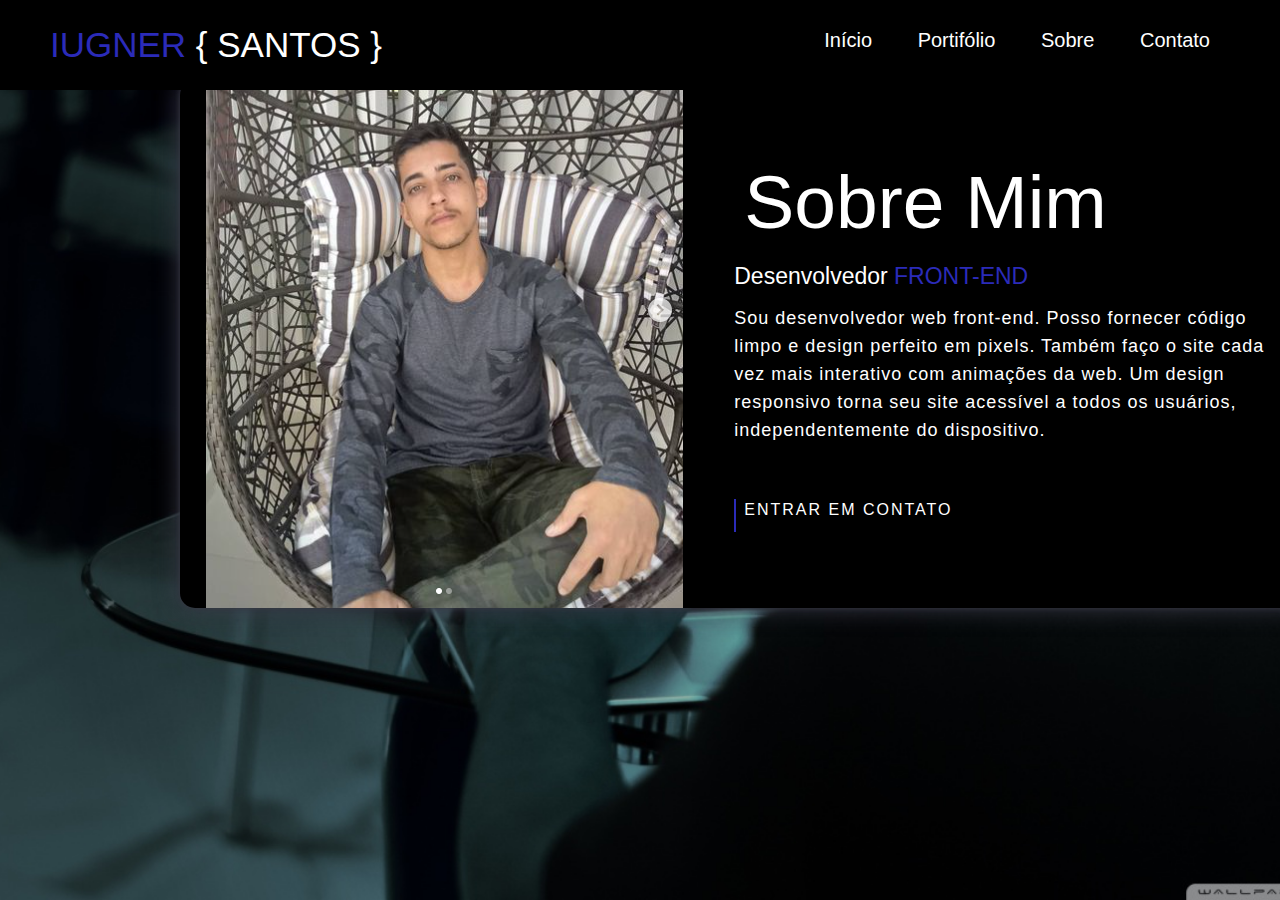
==== commit de1ed666: "ajustes margintop" ====
--- a/about.html
+++ b/about.html
@@ -5,8 +5,10 @@
     <meta charset="UTF-8">
     <meta http-equiv="X-UA-Compatible" content="IE=edge">
     <meta name="viewport" content="width=device-width, initial-scale=1.0">
+    
+  <link rel="stylesheet" href="https://maxcdn.bootstrapcdn.com/bootstrap/3.3.6/css/bootstrap.min.css">
+
     <link href="./style/style.css" rel="stylesheet">
-    <link href="./style/fonts.css" rel="stylesheet">
     <link href="./style/media.css" rel="stylesheet">
     <title>Sobre</title>
 </head>
--- a/style/style.css
+++ b/style/style.css
@@ -17,12 +17,10 @@
 .logo {
     color: white;
     font-size: 35px;
-    font-family: 'Gill Sans', 'Gill Sans MT', Calibri, 'Trebuchet MS', sans-serif;
 }
 
 body {
     color: white;
-    font-family: 'Gill Sans', 'Gill Sans MT', Calibri, 'Trebuchet MS', sans-serif;
 }
 
 header {
@@ -593,8 +591,13 @@
 .close-btn:hover {
     color: rgb(43, 43, 185);
     opacity: 1;
-}
-
+    
+    outline: none;
+}
+
+a{
+    text-decoration: none;
+}
 .btn-portifolio {
     background-color: #000;
     font-size: 30px;
@@ -603,13 +606,13 @@
     padding: 10px 20px;
     color: white;
     font-size: 16px;
-    text-decoration: none;
     text-transform: uppercase;
     overflow: hidden;
     transition: .5s;
     letter-spacing: 2px;
     padding: 10px;
     margin-top: 30px;
+    text-decoration: none;
 }
 
 .btn-portifolio:hover {
--- a/style/media.css
+++ b/style/media.css
@@ -62,7 +62,7 @@
 
     .formcontact {
         width: 400px;
-        margin-left: 7vh;
+        margin: auto;
         padding: 10px;
     }
 
@@ -70,6 +70,9 @@
 
         right: 30px;
 
+    }
+    .container{
+        margin: auto;
     }
 
     .img-about {
